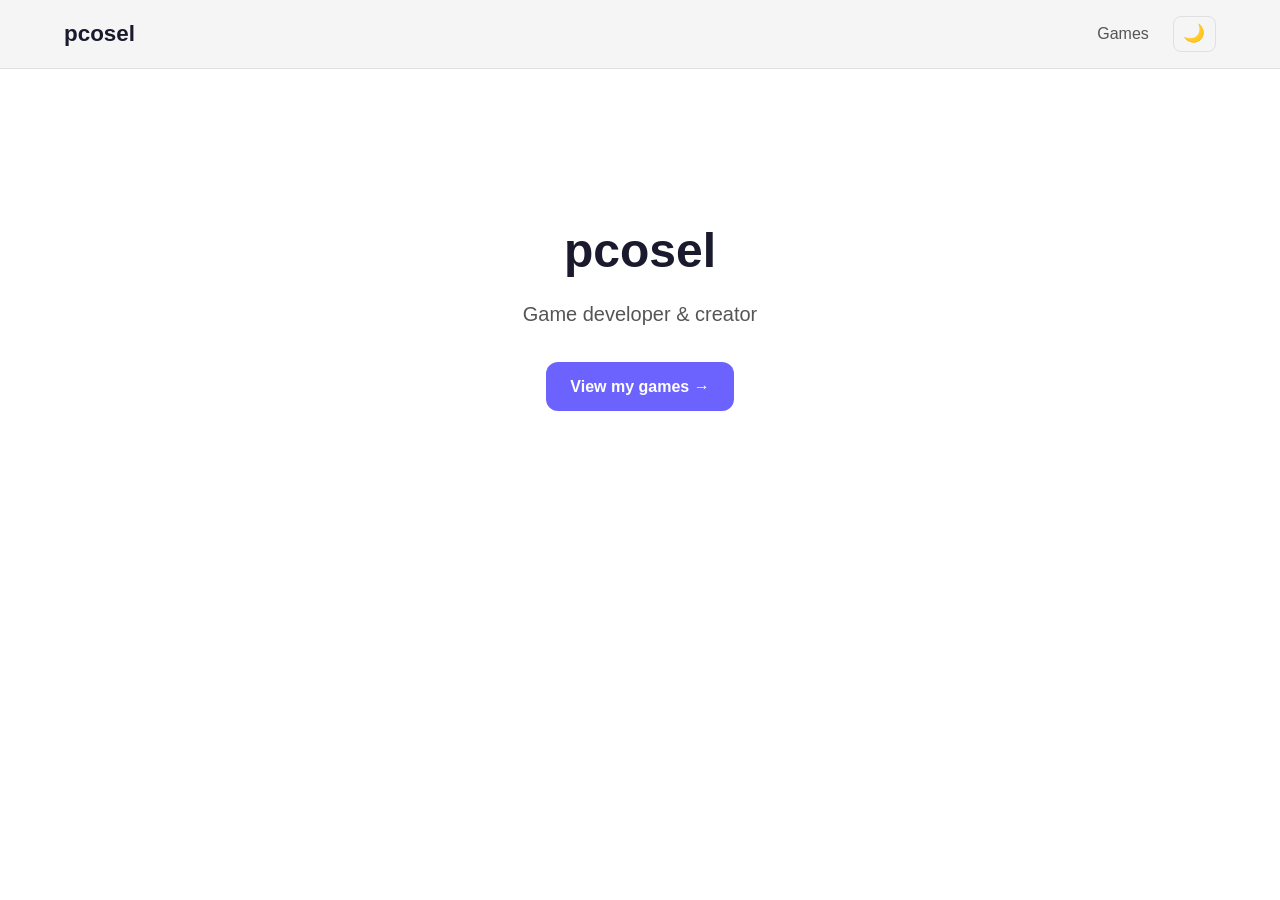
==== index.html @ ac2d5554 "Add implementation" ====
<!DOCTYPE html>
<html lang="en" data-theme="dark">
<head>
  <meta charset="UTF-8">
  <meta name="viewport" content="width=device-width, initial-scale=1.0">
  <title>pcosel — Games</title>
  <link rel="stylesheet" href="css/main.css">
  <script src="js/theme-toggle.js" defer></script>
</head>
<body>
  <nav class="site-nav">
    <div class="nav-inner">
      <a href="index.html" class="nav-brand">pcosel</a>
      <div class="nav-links">
        <a href="games/">Games</a>
        <button class="theme-toggle" id="themeToggle" aria-label="Toggle theme">
          <span class="theme-icon">☀️</span>
        </button>
      </div>
    </div>
  </nav>
  <main>
    <section class="hero">
      <h1>pcosel</h1>
      <p>Game developer &amp; creator</p>
      <a href="games/" class="cta-link">View my games →</a>
    </section>
  </main>
</body>
</html>
---- css/main.css ----
:root {
  --bg-primary: #ffffff;
  --bg-secondary: #f5f5f5;
  --bg-card: #ffffff;
  --text-primary: #1a1a2e;
  --text-secondary: #555555;
  --text-muted: #888888;
  --accent: #6c63ff;
  --accent-hover: #5a52d5;
  --border: #e0e0e0;
  --shadow: 0 2px 8px rgba(0, 0, 0, 0.08);
  --shadow-hover: 0 4px 16px rgba(0, 0, 0, 0.12);
  --radius: 12px;
  --transition: 0.3s ease;
}

[data-theme="dark"] {
  --bg-primary: #0d1117;
  --bg-secondary: #161b22;
  --bg-card: #1c2333;
  --text-primary: #e6edf3;
  --text-secondary: #8b949e;
  --text-muted: #6e7681;
  --accent: #7c73ff;
  --accent-hover: #6c63ff;
  --border: #30363d;
  --shadow: 0 2px 8px rgba(0, 0, 0, 0.3);
  --shadow-hover: 0 4px 16px rgba(0, 0, 0, 0.4);
}

*, *::before, *::after {
  box-sizing: border-box;
  margin: 0;
  padding: 0;
}

html {
  font-size: 16px;
  scroll-behavior: smooth;
}

body {
  font-family: -apple-system, BlinkMacSystemFont, "Segoe UI", Roboto, "Helvetica Neue", Arial, sans-serif;
  background-color: var(--bg-primary);
  color: var(--text-primary);
  line-height: 1.6;
  min-height: 100vh;
  transition: background-color var(--transition), color var(--transition);
}

a {
  color: var(--accent);
  text-decoration: none;
  transition: color var(--transition);
}

a:hover {
  color: var(--accent-hover);
}

img {
  max-width: 100%;
  height: auto;
  display: block;
}

.site-nav {
  position: sticky;
  top: 0;
  z-index: 100;
  background-color: var(--bg-secondary);
  border-bottom: 1px solid var(--border);
  backdrop-filter: blur(8px);
  transition: background-color var(--transition), border-color var(--transition);
}

.nav-inner {
  max-width: 1200px;
  margin: 0 auto;
  padding: 1rem 1.5rem;
  display: flex;
  justify-content: space-between;
  align-items: center;
}

.nav-brand {
  font-size: 1.4rem;
  font-weight: 700;
  color: var(--text-primary);
}

.nav-links {
  display: flex;
  align-items: center;
  gap: 1.5rem;
}

.nav-links a {
  color: var(--text-secondary);
  font-weight: 500;
}

.nav-links a:hover {
  color: var(--text-primary);
}

.theme-toggle {
  background: none;
  border: 1px solid var(--border);
  border-radius: 8px;
  padding: 0.4rem 0.6rem;
  cursor: pointer;
  font-size: 1.1rem;
  transition: border-color var(--transition), background-color var(--transition);
}

.theme-toggle:hover {
  border-color: var(--accent);
  background-color: var(--bg-card);
}

main {
  max-width: 1200px;
  margin: 0 auto;
  padding: 2rem 1.5rem;
}

.hero {
  text-align: center;
  padding: 6rem 1rem;
}

.hero h1 {
  font-size: 3rem;
  font-weight: 800;
  margin-bottom: 0.5rem;
}

.hero p {
  font-size: 1.25rem;
  color: var(--text-secondary);
  margin-bottom: 2rem;
}

.cta-link {
  display: inline-block;
  padding: 0.75rem 1.5rem;
  background-color: var(--accent);
  color: #fff;
  border-radius: var(--radius);
  font-weight: 600;
  transition: background-color var(--transition);
}

.cta-link:hover {
  background-color: var(--accent-hover);
  color: #fff;
}

@media (max-width: 480px) {
  .nav-inner {
    padding: 0.75rem 1rem;
  }

  .nav-brand {
    font-size: 1.2rem;
  }

  .nav-links {
    gap: 1rem;
  }

  .hero {
    padding: 4rem 1rem;
  }

  .hero h1 {
    font-size: 2rem;
  }

  .hero p {
    font-size: 1rem;
  }
}

@media (min-width: 768px) {
  main {
    padding: 3rem 2rem;
  }
}
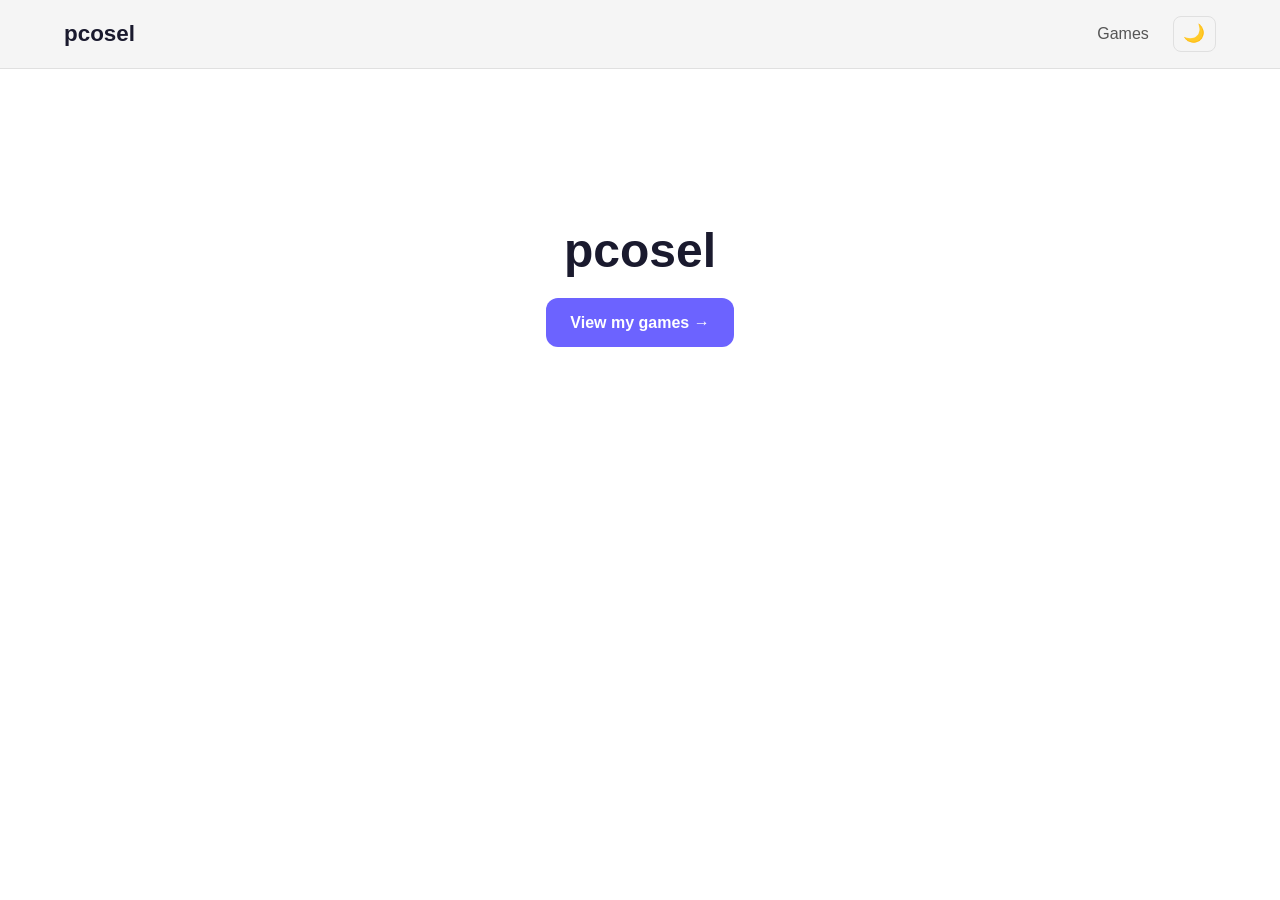
==== commit 4ff7203f: "Change games overview from grid to vertical list" ====
--- a/index.html
+++ b/index.html
@@ -22,7 +22,6 @@
   <main>
     <section class="hero">
       <h1>pcosel</h1>
-      <p>Game developer &amp; creator</p>
       <a href="games/" class="cta-link">View my games →</a>
     </section>
   </main>
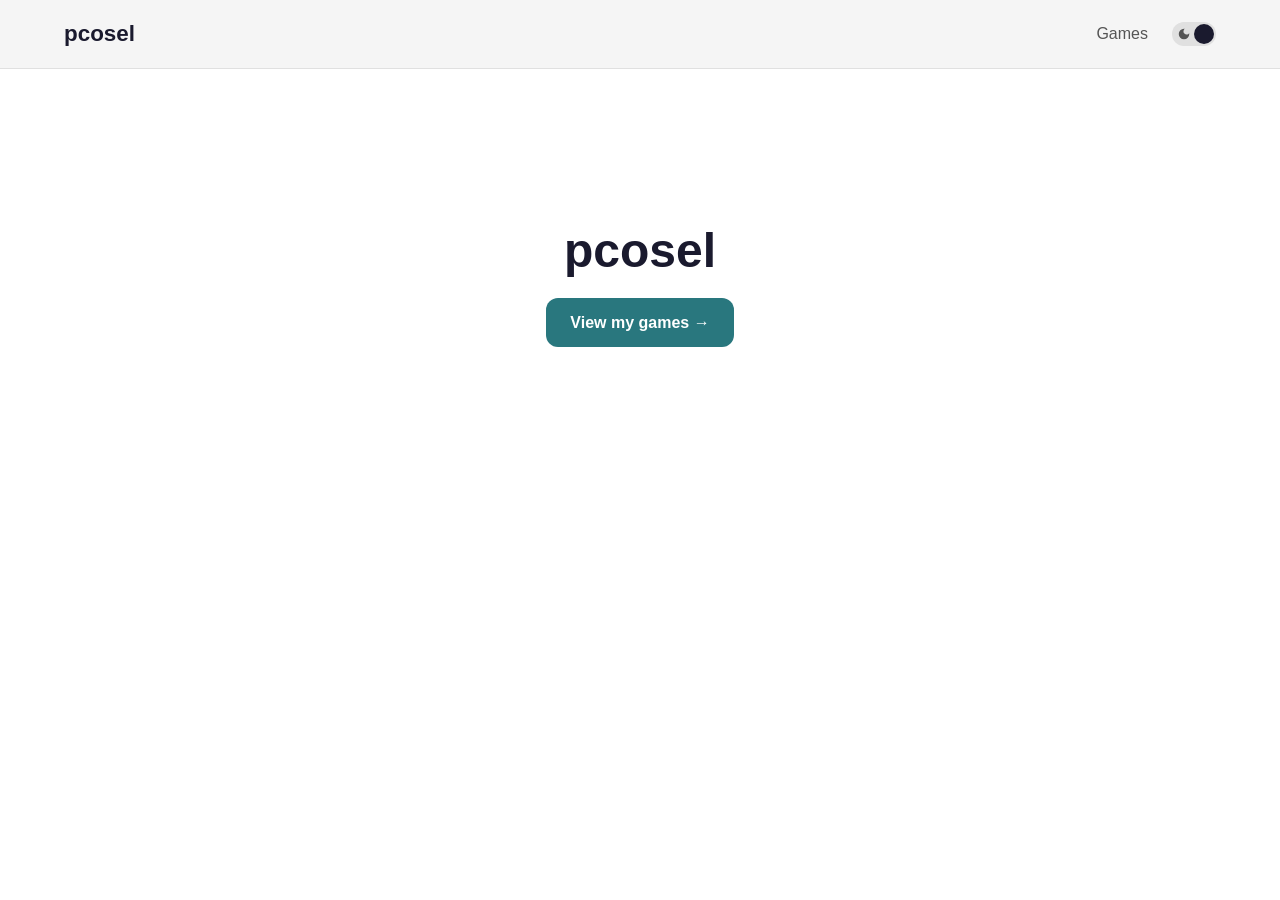
==== commit b92e55c8: "Add theme toggle" ====
--- a/index.html
+++ b/index.html
@@ -13,9 +13,16 @@
       <a href="index.html" class="nav-brand">pcosel</a>
       <div class="nav-links">
         <a href="games/">Games</a>
-        <button class="theme-toggle" id="themeToggle" aria-label="Toggle theme">
-          <span class="theme-icon">☀️</span>
-        </button>
+        <label class="theme-toggle" id="themeToggle" aria-label="Toggle theme">
+          <input type="checkbox" class="theme-toggle__input" id="themeToggleInput">
+          <span class="theme-toggle__track">
+            <span class="theme-toggle__icon" aria-hidden="true">
+              <svg class="theme-toggle__icon--sun" viewBox="0 -960 960 960"><path d="M338.5-338.5Q280-397 280-480t58.5-141.5Q397-680 480-680t141.5 58.5Q680-563 680-480t-58.5 141.5Q563-280 480-280t-141.5-58.5ZM200-440H40v-80h160v80Zm720 0H760v-80h160v80ZM440-760v-160h80v160h-80Zm0 720v-160h80v160h-80ZM256-650l-101-97 57-59 96 100-52 56Zm492 496-97-101 53-55 101 97-57 59Zm-98-550 97-101 59 57-100 96-56-52ZM154-212l101-97 55 53-97 101-59-57Z"/></svg>
+              <svg class="theme-toggle__icon--moon" viewBox="0 -960 960 960"><path d="M480-120q-150 0-255-105T120-480q0-150 105-255t255-105q14 0 27.5 1t26.5 3q-41 29-65.5 75.5T444-660q0 90 63 153t153 63q55 0 101-24.5t75-65.5q2 13 3 26.5t1 27.5q0 150-105 255T480-120Z"/></svg>
+            </span>
+            <span class="theme-toggle__knob"></span>
+          </span>
+        </label>
       </div>
     </div>
   </nav>
--- a/css/main.css
+++ b/css/main.css
@@ -5,8 +5,8 @@
   --text-primary: #1a1a2e;
   --text-secondary: #555555;
   --text-muted: #888888;
-  --accent: #6c63ff;
-  --accent-hover: #5a52d5;
+  --accent: #29777e;
+  --accent-hover: #29777e;
   --border: #e0e0e0;
   --shadow: 0 2px 8px rgba(0, 0, 0, 0.08);
   --shadow-hover: 0 4px 16px rgba(0, 0, 0, 0.12);
@@ -21,8 +21,8 @@
   --text-primary: #e6edf3;
   --text-secondary: #8b949e;
   --text-muted: #6e7681;
-  --accent: #7c73ff;
-  --accent-hover: #6c63ff;
+  --accent: #35a9a3;
+  --accent-hover: #35a9a3;
   --border: #30363d;
   --shadow: 0 2px 8px rgba(0, 0, 0, 0.3);
   --shadow-hover: 0 4px 16px rgba(0, 0, 0, 0.4);
@@ -105,18 +105,84 @@
 }
 
 .theme-toggle {
-  background: none;
-  border: 1px solid var(--border);
-  border-radius: 8px;
-  padding: 0.4rem 0.6rem;
+  display: inline-block;
   cursor: pointer;
-  font-size: 1.1rem;
-  transition: border-color var(--transition), background-color var(--transition);
-}
-
-.theme-toggle:hover {
+  user-select: none;
+  -webkit-user-select: none;
+}
+
+.theme-toggle__input {
+  position: absolute;
+  opacity: 0;
+  width: 0;
+  height: 0;
+}
+
+.theme-toggle__track {
+  position: relative;
+  display: block;
+  width: 44px;
+  height: 24px;
+  background: var(--border);
+  border-radius: 12px;
+  transition: background var(--transition);
+}
+
+.theme-toggle__icon {
+  position: absolute;
+  top: 50%;
+  right: 5px;
+  transform: translateY(-50%);
+  pointer-events: none;
+  line-height: 0;
+}
+
+.theme-toggle__icon--sun,
+.theme-toggle__icon--moon {
+  width: 14px;
+  height: 14px;
+  display: block;
+  fill: var(--text-secondary);
+}
+
+.theme-toggle__icon--moon {
+  display: none;
+}
+
+.theme-toggle__knob {
+  position: absolute;
+  top: 2px;
+  left: 2px;  
+  width: 20px;
+  height: 20px;
+  background: var(--text-primary);
+  border-radius: 50%;
+  transition: transform var(--transition);
+}
+
+/* .theme-toggle__input:checked ~ .theme-toggle__track {
+  background: var(--accent);
+} */
+
+.theme-toggle__input:checked ~ .theme-toggle__track .theme-toggle__knob {
+  transform: translateX(20px);
+}
+
+.theme-toggle__input:checked ~ .theme-toggle__track .theme-toggle__icon {
+  right: auto;
+  left: 5px;
+}
+
+.theme-toggle__input:checked ~ .theme-toggle__track .theme-toggle__icon--sun {
+  display: none;
+}
+
+.theme-toggle__input:checked ~ .theme-toggle__track .theme-toggle__icon--moon {
+  display: block;
+}
+
+.theme-toggle:hover .theme-toggle__track {
   border-color: var(--accent);
-  background-color: var(--bg-card);
 }
 
 main {
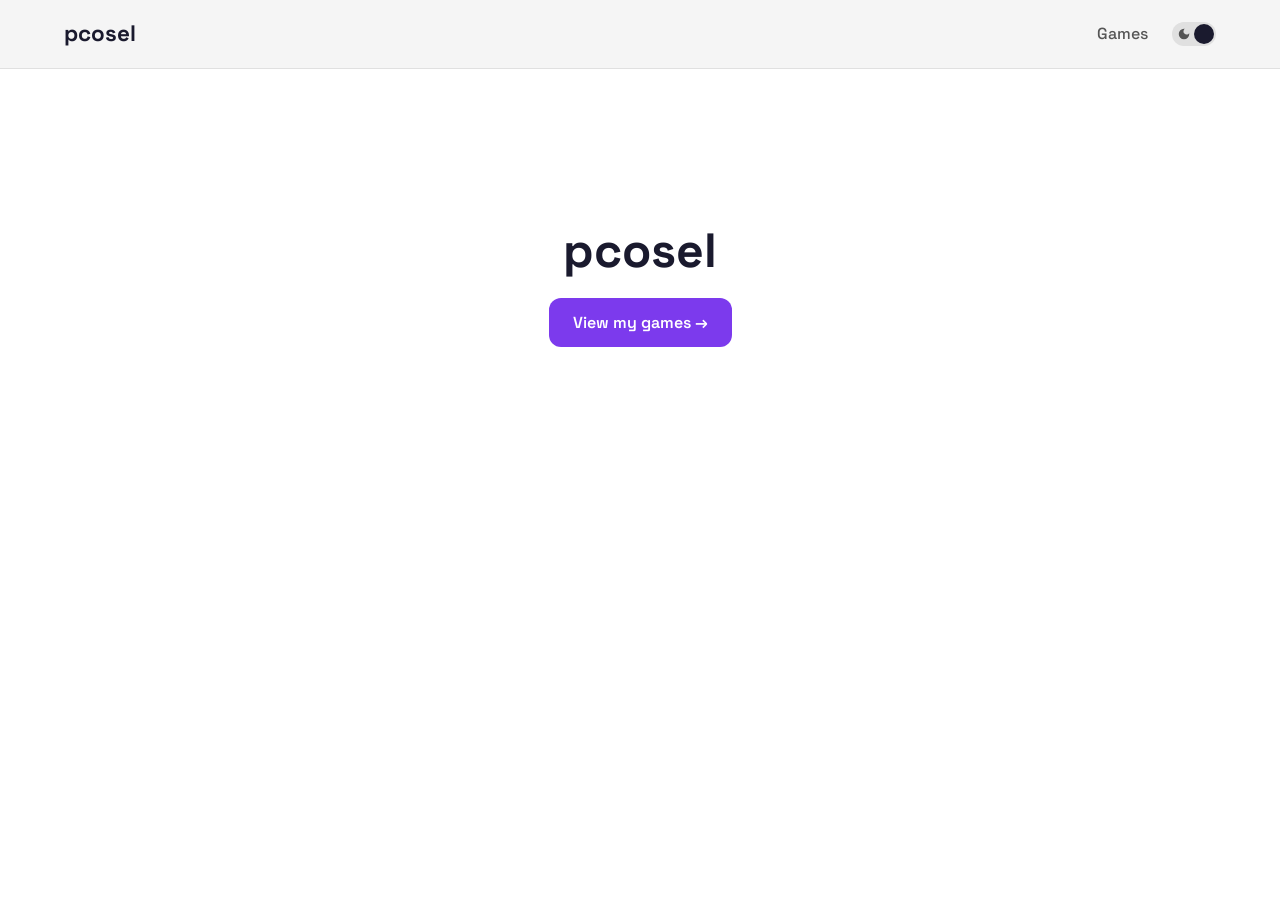
==== commit 5296c799: "Visual overhaul" ====
--- a/index.html
+++ b/index.html
@@ -4,6 +4,9 @@
   <meta charset="UTF-8">
   <meta name="viewport" content="width=device-width, initial-scale=1.0">
   <title>pcosel — Games</title>
+  <link rel="preconnect" href="https://fonts.googleapis.com">
+  <link rel="preconnect" href="https://fonts.gstatic.com" crossorigin>
+  <link href="https://fonts.googleapis.com/css2?family=Space+Grotesk:wght@400;500;700&display=swap" rel="stylesheet">
   <link rel="stylesheet" href="css/main.css">
   <script src="js/theme-toggle.js" defer></script>
 </head>
--- a/css/main.css
+++ b/css/main.css
@@ -5,13 +5,16 @@
   --text-primary: #1a1a2e;
   --text-secondary: #555555;
   --text-muted: #888888;
-  --accent: #29777e;
-  --accent-hover: #29777e;
+  --accent: #7c3aed;
+  --accent-hover: #6d28d9;
   --border: #e0e0e0;
   --shadow: 0 2px 8px rgba(0, 0, 0, 0.08);
   --shadow-hover: 0 4px 16px rgba(0, 0, 0, 0.12);
   --radius: 12px;
   --transition: 0.3s ease;
+  --arrow-bg: rgba(0, 0, 0, 0.5);
+  --arrow-bg-hover: rgba(0, 0, 0, 0.7);
+  --arrow-color: #ffffff;
 }
 
 [data-theme="dark"] {
@@ -21,11 +24,14 @@
   --text-primary: #e6edf3;
   --text-secondary: #8b949e;
   --text-muted: #6e7681;
-  --accent: #35a9a3;
-  --accent-hover: #35a9a3;
+  --accent: #a78bfa;
+  --accent-hover: #8b5cf6;
   --border: #30363d;
   --shadow: 0 2px 8px rgba(0, 0, 0, 0.3);
   --shadow-hover: 0 4px 16px rgba(0, 0, 0, 0.4);
+  --arrow-bg: rgba(0, 0, 0, 0.5);
+  --arrow-bg-hover: rgba(0, 0, 0, 0.7);
+  --arrow-color: #ffffff;
 }
 
 *, *::before, *::after {
@@ -37,10 +43,12 @@
 html {
   font-size: 16px;
   scroll-behavior: smooth;
+  overflow-x: hidden;
+  overflow-y: scroll;
 }
 
 body {
-  font-family: -apple-system, BlinkMacSystemFont, "Segoe UI", Roboto, "Helvetica Neue", Arial, sans-serif;
+  font-family: 'Space Grotesk', sans-serif;
   background-color: var(--bg-primary);
   color: var(--text-primary);
   line-height: 1.6;
@@ -254,3 +262,20 @@
     padding: 3rem 2rem;
   }
 }
+
+* {
+  -webkit-tap-highlight-color: transparent;
+}
+
+.game-card:active,
+.btn:active,
+.btn-primary:active,
+.btn-secondary:active,
+.cta-link:active,
+.thumb:active,
+.nav-link:active,
+.nav-brand:active,
+.back-link:active {
+  transform: scale(0.98) !important;
+  transition: transform 0.1s ease;
+}
